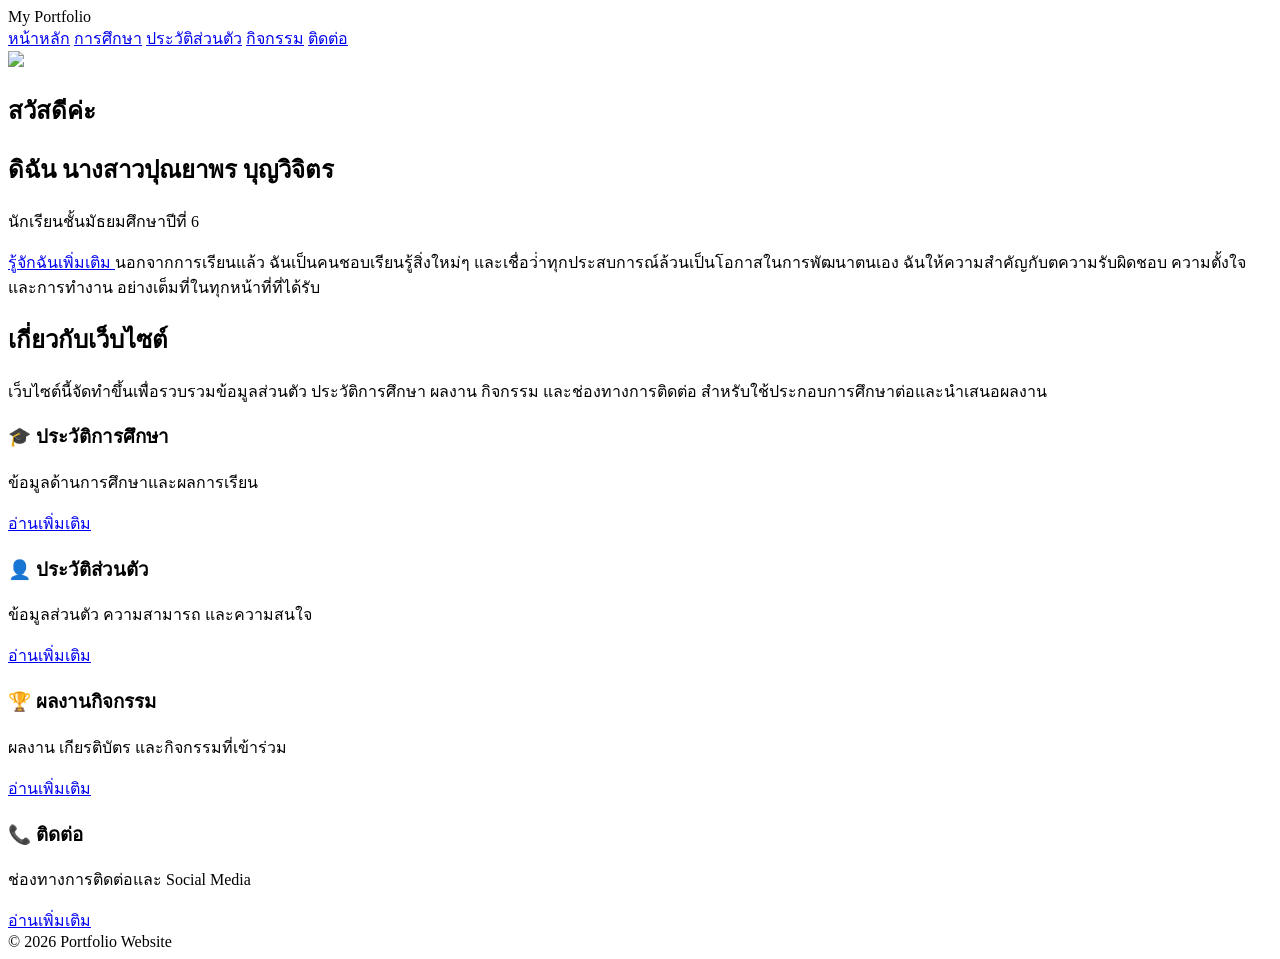
==== about.html @ 82fff61e "Rename personal.html to about.html" ====
<!DOCTYPE html>
<html lang="th">
<head>
    <meta charset="UTF-8">
    <meta name="viewport" content="width=device-width, initial-scale=1.0">
    <title>Portfolio | หน้าหลัก</title>

    <link rel="stylesheet" href="css/style.css">
</head>
<body>

<header>

    <div class="logo">
        My Portfolio
    </div>

    <nav>

        <a href="index.html">หน้าหลัก</a>

        <a href="education.html">การศึกษา</a>

        <a href="personal.html">ประวัติส่วนตัว</a>

        <a href="activities.html">กิจกรรม</a>

        <a href="contact.html">ติดต่อ</a>

    </nav>

</header>

<section class="hero">

    <img src="images/profile.jpg" class="profile">

    <h1>สวัสดีค่ะ</h1>

    <h2>ดิฉัน นางสาวปุณยาพร บุญวิจิตร </h2>

    <p>
        นักเรียนชั้นมัธยมศึกษาปีที่ 6
    </p>

    <a href="personal.html" class="button">
        รู้จักฉันเพิ่มเติม
    </a> นอกจากการเรียนแล้ว ฉันเป็นคนชอบเรียนรู้สิ่งใหม่ๆ และเชื่อว่่าทุกประสบการณ์ล้วนเป็นโอกาสในการพัฒนาตนเอง 
         ฉันให้ความสำคัญกับตความรับผิดชอบ ความตั้งใจ และการทำงาน อย่างเต็มที่ในทุกหน้าที่ที่ได้รับ

</section>

<section class="about">

    <h2>เกี่ยวกับเว็บไซต์</h2>

    <p>

        เว็บไซต์นี้จัดทำขึ้นเพื่อรวบรวมข้อมูลส่วนตัว
        ประวัติการศึกษา ผลงาน กิจกรรม และช่องทางการติดต่อ
        สำหรับใช้ประกอบการศึกษาต่อและนำเสนอผลงาน

    </p>

</section>

<section class="menu">

    <div class="card">

        <h3>🎓 ประวัติการศึกษา</h3>

        <p>ข้อมูลด้านการศึกษาและผลการเรียน</p>

        <a href="education.html">อ่านเพิ่มเติม</a>

    </div>

    <div class="card">

        <h3>👤 ประวัติส่วนตัว</h3>

        <p>ข้อมูลส่วนตัว ความสามารถ และความสนใจ</p>

        <a href="personal.html">อ่านเพิ่มเติม</a>

    </div>

    <div class="card">

        <h3>🏆 ผลงานกิจกรรม</h3>

        <p>ผลงาน เกียรติบัตร และกิจกรรมที่เข้าร่วม</p>

        <a href="activities.html">อ่านเพิ่มเติม</a>

    </div>

    <div class="card">

        <h3>📞 ติดต่อ</h3>

        <p>ช่องทางการติดต่อและ Social Media</p>

        <a href="contact.html">อ่านเพิ่มเติม</a>

    </div>

</section>

<footer>

    © 2026 Portfolio Website

</footer>

</body>
</html>
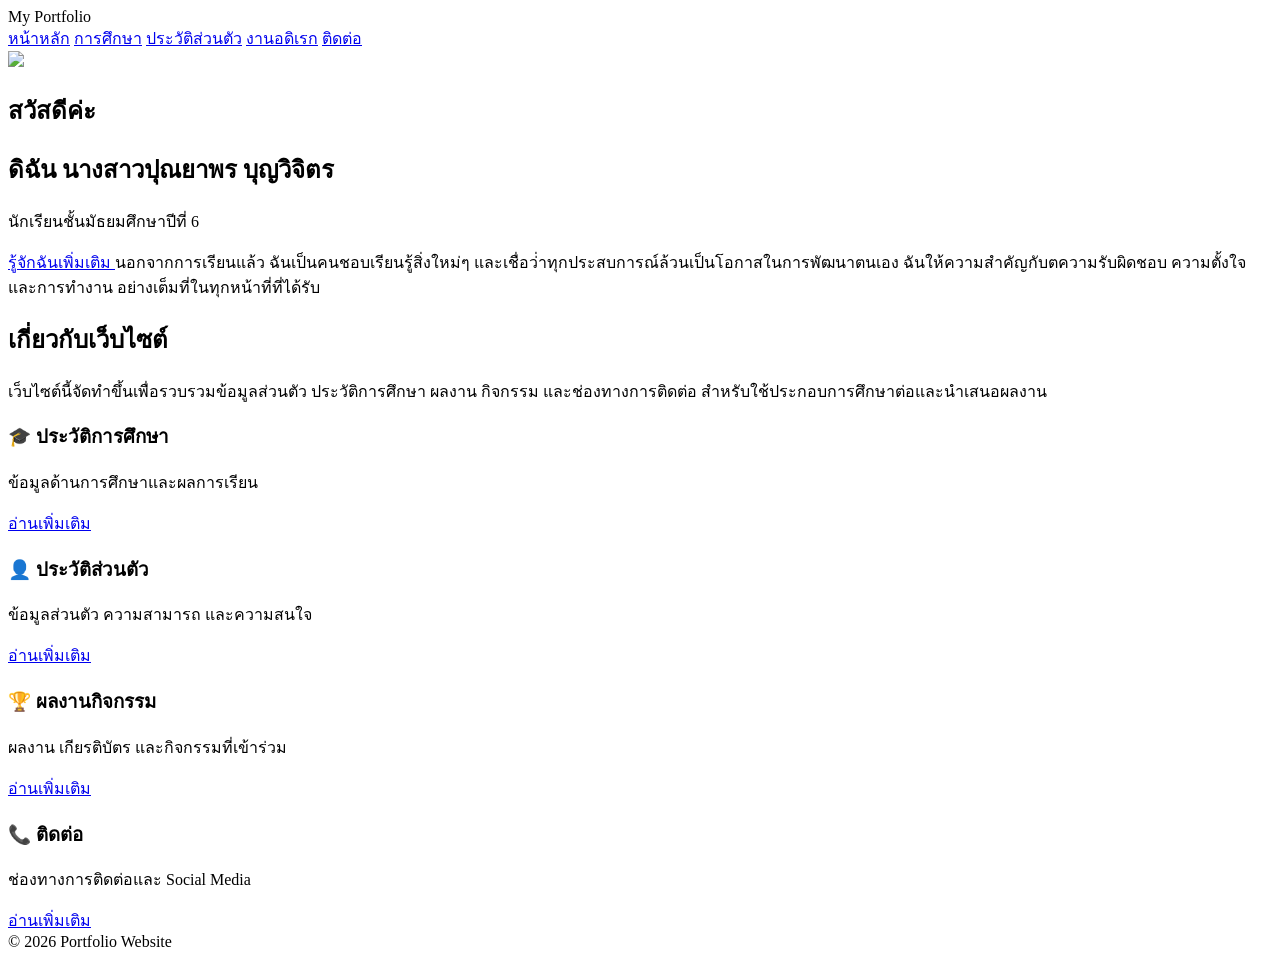
==== commit 023c2540: "Update about.html" ====
--- a/about.html
+++ b/about.html
@@ -21,9 +21,9 @@
 
         <a href="education.html">การศึกษา</a>
 
-        <a href="personal.html">ประวัติส่วนตัว</a>
+        <a href="about.html">ประวัติส่วนตัว</a>
 
-        <a href="activities.html">กิจกรรม</a>
+        <a href="hobby.html">งานอดิเรก</a>
 
         <a href="contact.html">ติดต่อ</a>
 
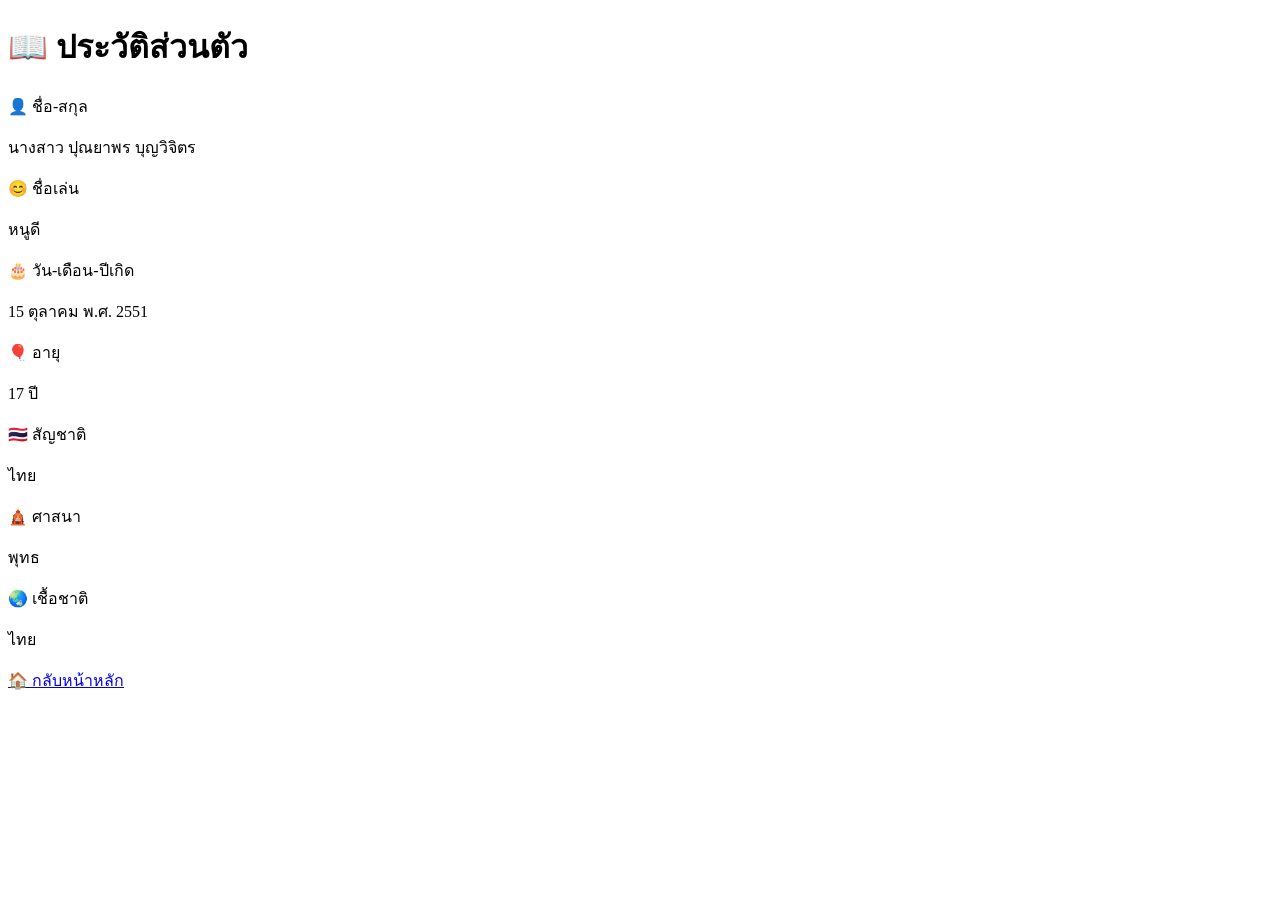
==== commit 6941ef9a: "Update about.html" ====
--- a/about.html
+++ b/about.html
@@ -3,116 +3,60 @@
 <head>
     <meta charset="UTF-8">
     <meta name="viewport" content="width=device-width, initial-scale=1.0">
-    <title>Portfolio | หน้าหลัก</title>
+    <title>ประวัติส่วนตัว</title>
 
-    <link rel="stylesheet" href="css/style.css">
+    <link href="https://fonts.googleapis.com/css2?family=Poppins:wght@300;500;700&display=swap" rel="stylesheet">
+
+    <link rel="stylesheet" href="css/about.css">
 </head>
 <body>
 
-<header>
+<div class="container">
 
-    <div class="logo">
-        My Portfolio
-    </div>
-
-    <nav>
-
-        <a href="index.html">หน้าหลัก</a>
-
-        <a href="education.html">การศึกษา</a>
-
-        <a href="about.html">ประวัติส่วนตัว</a>
-
-        <a href="hobby.html">งานอดิเรก</a>
-
-        <a href="contact.html">ติดต่อ</a>
-
-    </nav>
-
-</header>
-
-<section class="hero">
-
-    <img src="images/profile.jpg" class="profile">
-
-    <h1>สวัสดีค่ะ</h1>
-
-    <h2>ดิฉัน นางสาวปุณยาพร บุญวิจิตร </h2>
-
-    <p>
-        นักเรียนชั้นมัธยมศึกษาปีที่ 6
-    </p>
-
-    <a href="personal.html" class="button">
-        รู้จักฉันเพิ่มเติม
-    </a> นอกจากการเรียนแล้ว ฉันเป็นคนชอบเรียนรู้สิ่งใหม่ๆ และเชื่อว่่าทุกประสบการณ์ล้วนเป็นโอกาสในการพัฒนาตนเอง 
-         ฉันให้ความสำคัญกับตความรับผิดชอบ ความตั้งใจ และการทำงาน อย่างเต็มที่ในทุกหน้าที่ที่ได้รับ
-
-</section>
-
-<section class="about">
-
-    <h2>เกี่ยวกับเว็บไซต์</h2>
-
-    <p>
-
-        เว็บไซต์นี้จัดทำขึ้นเพื่อรวบรวมข้อมูลส่วนตัว
-        ประวัติการศึกษา ผลงาน กิจกรรม และช่องทางการติดต่อ
-        สำหรับใช้ประกอบการศึกษาต่อและนำเสนอผลงาน
-
-    </p>
-
-</section>
-
-<section class="menu">
+    <h1>📖 ประวัติส่วนตัว</h1>
 
     <div class="card">
 
-        <h3>🎓 ประวัติการศึกษา</h3>
+        <div class="info">
+            <span>👤 ชื่อ-สกุล</span>
+            <p>นางสาว ปุณยาพร บุญวิจิตร</p>
+        </div>
 
-        <p>ข้อมูลด้านการศึกษาและผลการเรียน</p>
+        <div class="info">
+            <span>😊 ชื่อเล่น</span>
+            <p>หนูดี</p>
+        </div>
 
-        <a href="education.html">อ่านเพิ่มเติม</a>
+        <div class="info">
+            <span>🎂 วัน-เดือน-ปีเกิด</span>
+            <p>15 ตุลาคม พ.ศ. 2551</p>
+        </div>
+
+        <div class="info">
+            <span>🎈 อายุ</span>
+            <p>17 ปี</p>
+        </div>
+
+        <div class="info">
+            <span>🇹🇭 สัญชาติ</span>
+            <p>ไทย</p>
+        </div>
+
+        <div class="info">
+            <span>🛕 ศาสนา</span>
+            <p>พุทธ</p>
+        </div>
+
+        <div class="info">
+            <span>🌏 เชื้อชาติ</span>
+            <p>ไทย</p>
+        </div>
 
     </div>
 
-    <div class="card">
+    <a href="index.html" class="btn">🏠 กลับหน้าหลัก</a>
 
-        <h3>👤 ประวัติส่วนตัว</h3>
-
-        <p>ข้อมูลส่วนตัว ความสามารถ และความสนใจ</p>
-
-        <a href="personal.html">อ่านเพิ่มเติม</a>
-
-    </div>
-
-    <div class="card">
-
-        <h3>🏆 ผลงานกิจกรรม</h3>
-
-        <p>ผลงาน เกียรติบัตร และกิจกรรมที่เข้าร่วม</p>
-
-        <a href="activities.html">อ่านเพิ่มเติม</a>
-
-    </div>
-
-    <div class="card">
-
-        <h3>📞 ติดต่อ</h3>
-
-        <p>ช่องทางการติดต่อและ Social Media</p>
-
-        <a href="contact.html">อ่านเพิ่มเติม</a>
-
-    </div>
-
-</section>
-
-<footer>
-
-    © 2026 Portfolio Website
-
-</footer>
+</div>
 
 </body>
 </html>
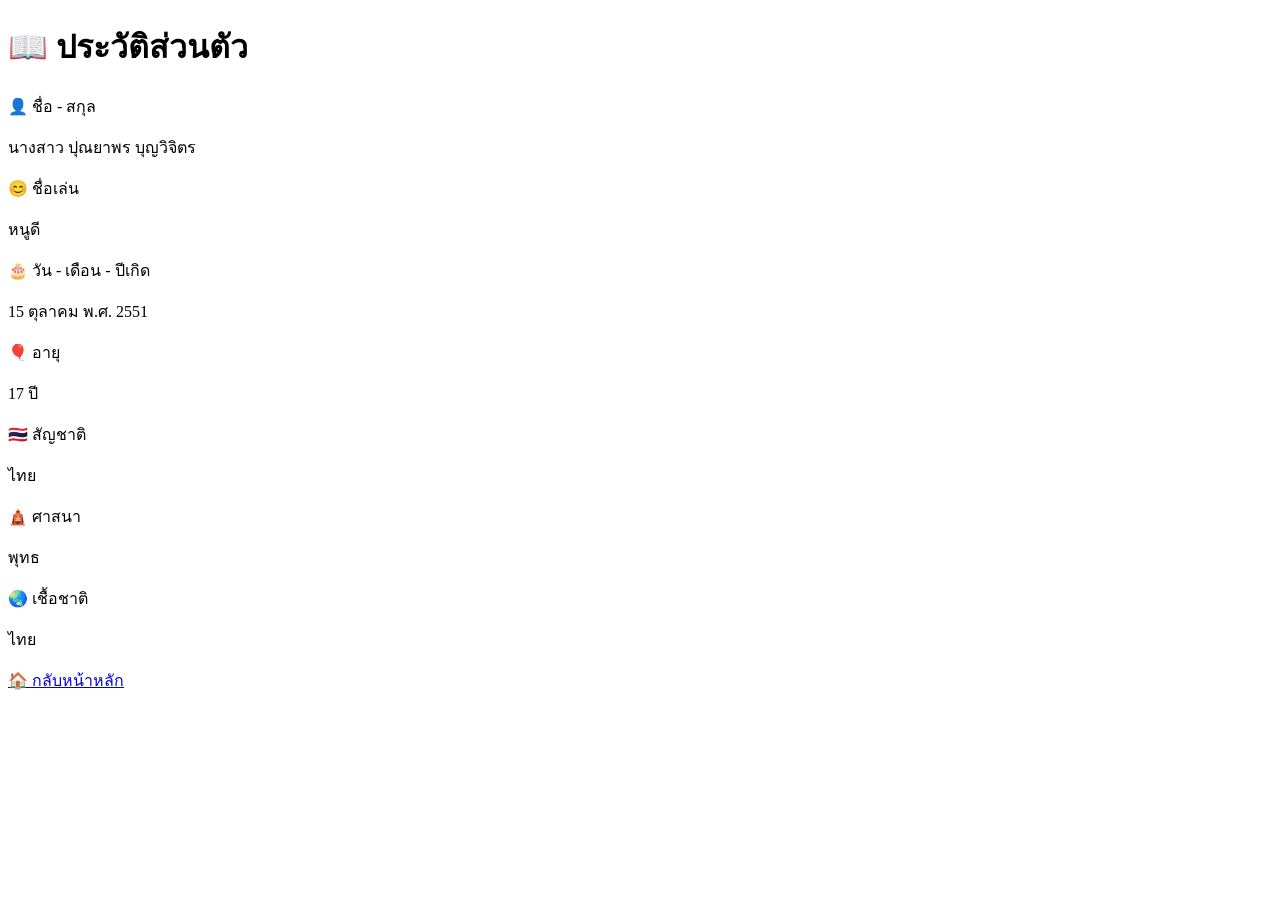
==== commit 2e1cd740: "Update about.html" ====
--- a/about.html
+++ b/about.html
@@ -5,10 +5,9 @@
     <meta name="viewport" content="width=device-width, initial-scale=1.0">
     <title>ประวัติส่วนตัว</title>
 
-    <link href="https://fonts.googleapis.com/css2?family=Poppins:wght@300;500;700&display=swap" rel="stylesheet">
+    <link rel="stylesheet" href="css/style.css">
+</head>
 
-    <link rel="stylesheet" href="css/about.css">
-</head>
 <body>
 
 <div class="container">
@@ -18,7 +17,7 @@
     <div class="card">
 
         <div class="info">
-            <span>👤 ชื่อ-สกุล</span>
+            <span>👤 ชื่อ - สกุล</span>
             <p>นางสาว ปุณยาพร บุญวิจิตร</p>
         </div>
 
@@ -28,7 +27,7 @@
         </div>
 
         <div class="info">
-            <span>🎂 วัน-เดือน-ปีเกิด</span>
+            <span>🎂 วัน - เดือน - ปีเกิด</span>
             <p>15 ตุลาคม พ.ศ. 2551</p>
         </div>
 
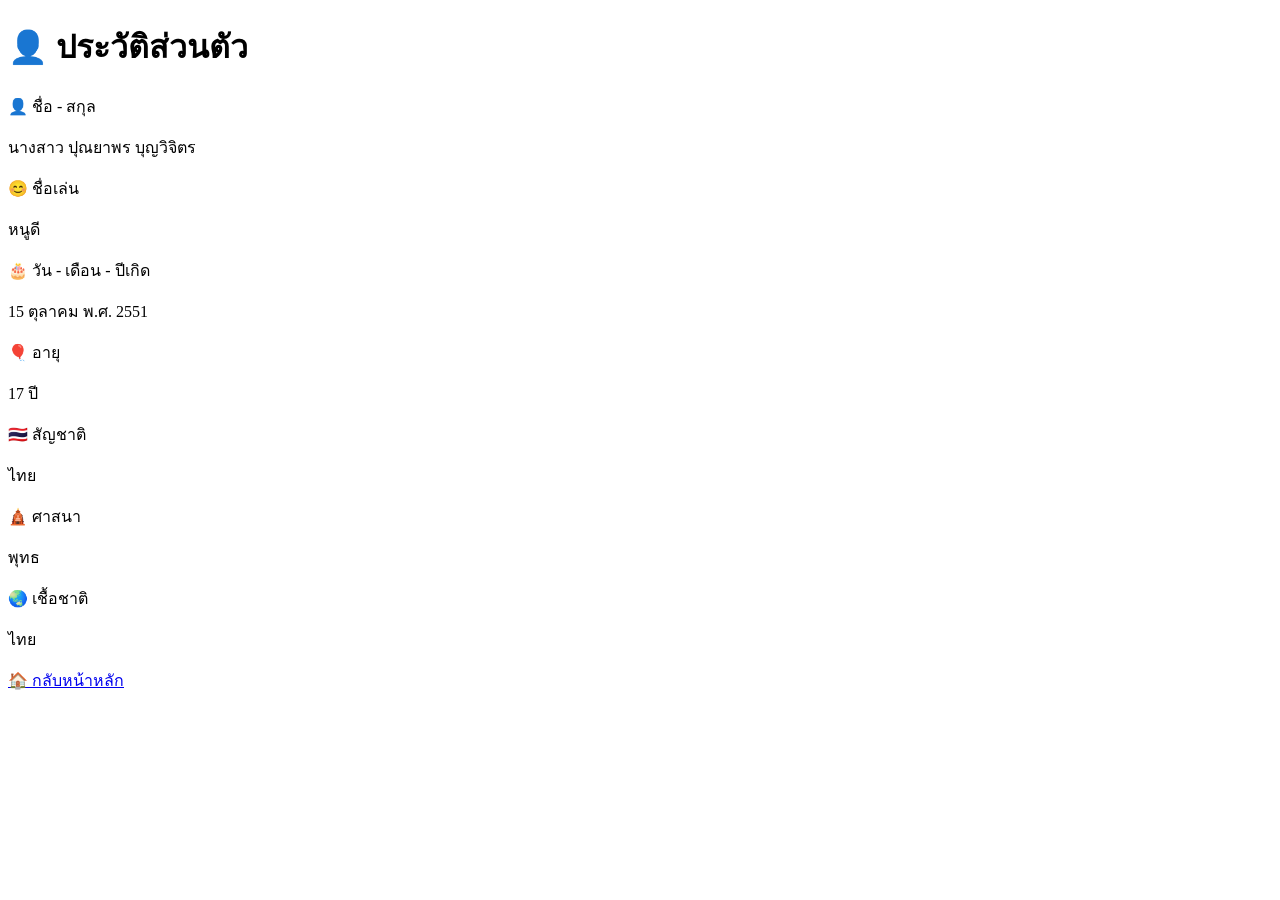
==== commit 623ee109: "Update about.html" ====
--- a/about.html
+++ b/about.html
@@ -3,7 +3,7 @@
 <head>
     <meta charset="UTF-8">
     <meta name="viewport" content="width=device-width, initial-scale=1.0">
-    <title>ประวัติส่วนตัว</title>
+    <title>ประวัติส่วนตัว | Portfolio</title>
 
     <link rel="stylesheet" href="css/style.css">
 </head>
@@ -12,7 +12,7 @@
 
 <div class="container">
 
-    <h1>📖 ประวัติส่วนตัว</h1>
+    <h1>👤 ประวัติส่วนตัว</h1>
 
     <div class="card">
 
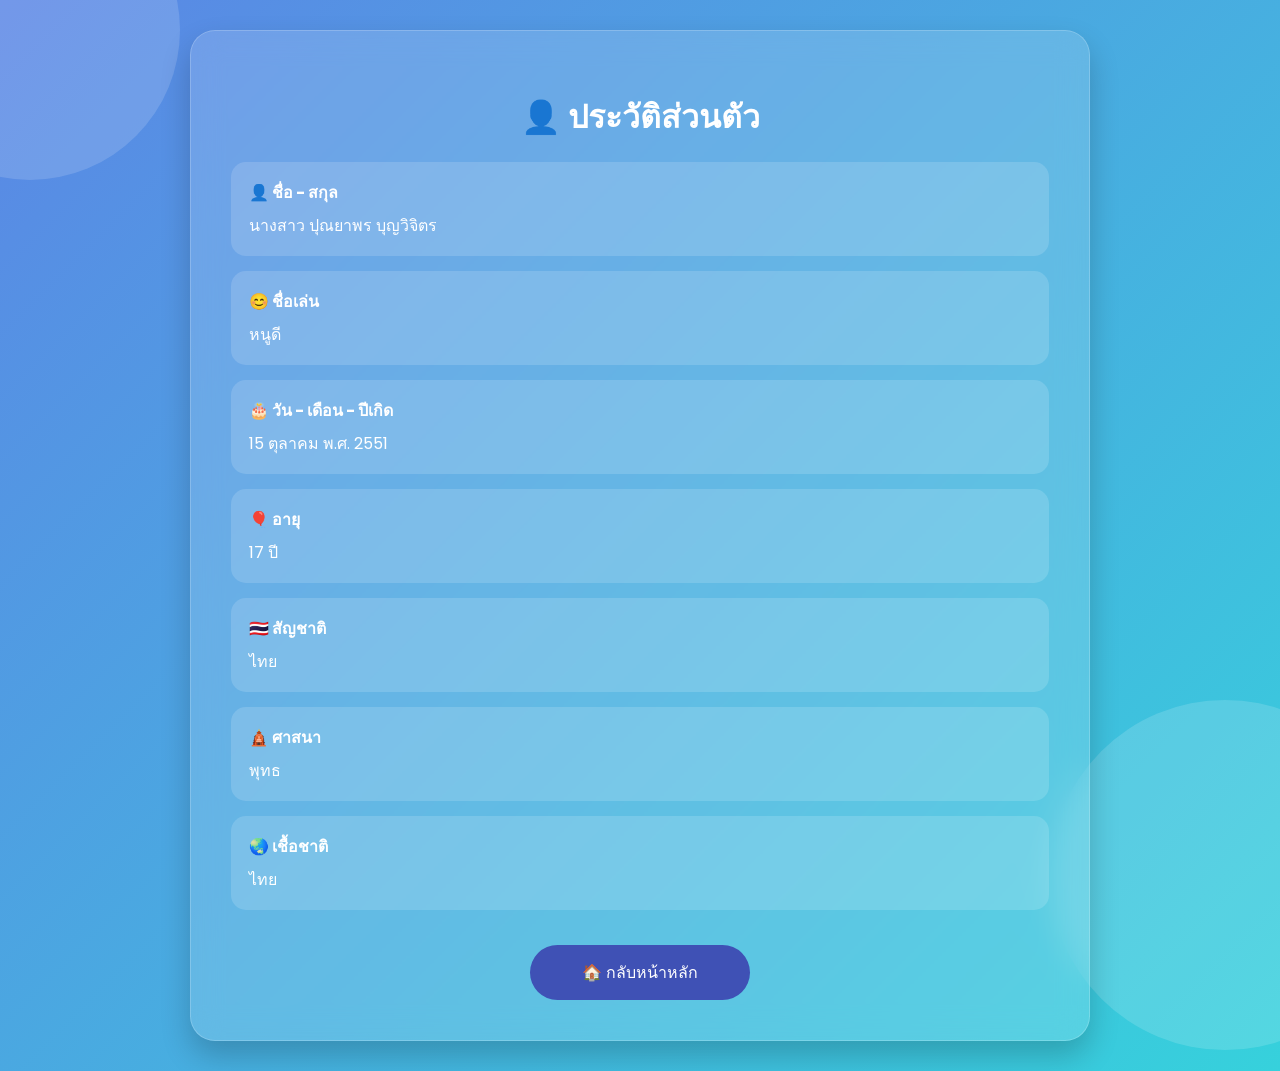
==== commit 71f5c66b: "Update about.html" ====
--- a/about.html
+++ b/about.html
@@ -5,7 +5,7 @@
     <meta name="viewport" content="width=device-width, initial-scale=1.0">
     <title>ประวัติส่วนตัว | Portfolio</title>
 
-    <link rel="stylesheet" href="css/style.css">
+    <link rel="stylesheet" href="style.css">
 </head>
 
 <body>
--- a/style.css
+++ b/style.css
@@ -0,0 +1,323 @@
+@import url('https://fonts.googleapis.com/css2?family=Poppins:wght@300;400;500;600;700&display=swap');
+
+*{
+    margin:0;
+    padding:0;
+    box-sizing:border-box;
+    font-family:'Poppins',sans-serif;
+}
+
+body{
+    background:linear-gradient(135deg,#5B86E5,#36D1DC);
+    min-height:100vh;
+    display:flex;
+    justify-content:center;
+    align-items:center;
+    padding:30px;
+    color:#fff;
+}
+
+body::before{
+    content:'';
+    position:fixed;
+    width:300px;
+    height:300px;
+    background:rgba(255,255,255,.15);
+    border-radius:50%;
+    top:-120px;
+    left:-120px;
+    z-index:-1;
+}
+
+body::after{
+    content:'';
+    position:fixed;
+    width:350px;
+    height:350px;
+    background:rgba(255,255,255,.15);
+    border-radius:50%;
+    bottom:-150px;
+    right:-120px;
+    z-index:-1;
+}
+
+.container{
+    width:100%;
+    max-width:900px;
+    background:rgba(255,255,255,.15);
+    backdrop-filter:blur(15px);
+    border:1px solid rgba(255,255,255,.2);
+    border-radius:25px;
+    padding:40px;
+    box-shadow:0 15px 30px rgba(0,0,0,.2);
+    animation:fade .8s;
+}
+
+/* Home */
+
+.profile{
+    width:170px;
+    height:170px;
+    border-radius:50%;
+    border:5px solid #fff;
+    display:block;
+    margin:auto;
+    object-fit:cover;
+    animation:float 3s infinite;
+}
+
+h1{
+    text-align:center;
+    margin:20px 0;
+}
+
+.subtitle{
+    text-align:center;
+    margin-bottom:30px;
+}
+
+.menu{
+    display:grid;
+    gap:15px;
+}
+
+.menu a{
+    text-decoration:none;
+    color:white;
+    background:rgba(255,255,255,.15);
+    padding:15px;
+    text-align:center;
+    border-radius:15px;
+    transition:.3s;
+    font-weight:bold;
+}
+
+.menu a:hover{
+    background:white;
+    color:#3F51B5;
+    transform:translateY(-5px);
+}
+
+/* About */
+
+.card{
+    display:grid;
+    gap:15px;
+}
+
+.info{
+    background:rgba(255,255,255,.15);
+    padding:18px;
+    border-radius:15px;
+    transition:.3s;
+}
+
+.info:hover{
+    transform:translateX(8px);
+    background:rgba(255,255,255,.25);
+}
+
+.info span{
+    font-weight:bold;
+    display:block;
+    margin-bottom:8px;
+}
+
+/* Hobby */
+
+.hobby-grid{
+    display:grid;
+    grid-template-columns:repeat(auto-fit,minmax(220px,1fr));
+    gap:20px;
+    margin-top:30px;
+}
+
+.hobby-card{
+    background:rgba(255,255,255,.15);
+    border-radius:20px;
+    padding:25px;
+    text-align:center;
+    transition:.3s;
+}
+
+.hobby-card:hover{
+    transform:translateY(-10px);
+    background:rgba(255,255,255,.25);
+}
+
+.icon{
+    font-size:55px;
+    margin-bottom:15px;
+}
+
+/* Contact */
+
+.contact-grid{
+    display:grid;
+    gap:20px;
+    margin-top:30px;
+}
+
+.contact-card{
+    background:rgba(255,255,255,.15);
+    padding:20px;
+    border-radius:15px;
+    text-align:center;
+    transition:.3s;
+}
+
+.contact-card:hover{
+    transform:scale(1.05);
+}
+
+.contact-card a{
+    color:white;
+    text-decoration:none;
+}
+
+/* Button */
+
+.btn{
+    display:block;
+    width:220px;
+    margin:35px auto 0;
+    padding:15px;
+    text-align:center;
+    text-decoration:none;
+    color:white;
+    background:#3F51B5;
+    border-radius:50px;
+    transition:.3s;
+}
+
+.btn:hover{
+    background:white;
+    color:#3F51B5;
+}
+
+/* Animation */
+
+@keyframes fade{
+    from{
+        opacity:0;
+        transform:translateY(30px);
+    }
+    to{
+        opacity:1;
+        transform:translateY(0);
+    }
+}
+
+@keyframes float{
+    0%,100%{
+        transform:translateY(0);
+    }
+    50%{
+        transform:translateY(-10px);
+    }
+}
+
+@media(max-width:768px){
+
+.container{
+    padding:25px;
+}
+
+.profile{
+    width:130px;
+    height:130px;
+}
+
+}
+
+/* ===========================
+   Hobbies
+=========================== */
+
+.hobby-grid{
+    display:grid;
+    grid-template-columns:repeat(auto-fit,minmax(220px,1fr));
+    gap:25px;
+    margin-top:30px;
+}
+
+.hobby-card{
+    background:rgba(255,255,255,.18);
+    border-radius:20px;
+    padding:25px;
+    text-align:center;
+    transition:.4s;
+    border:1px solid rgba(255,255,255,.25);
+}
+
+.hobby-card:hover{
+    transform:translateY(-10px) scale(1.03);
+    background:rgba(255,255,255,.28);
+    box-shadow:0 15px 25px rgba(0,0,0,.2);
+}
+
+.icon{
+    font-size:60px;
+    margin-bottom:15px;
+}
+
+.hobby-card h2{
+    margin-bottom:15px;
+    color:white;
+}
+
+.hobby-card p{
+    color:white;
+    line-height:1.7;
+    text-align:center;
+}
+
+/* ===========================
+   Contact
+=========================== */
+
+.contact-grid{
+    display:grid;
+    grid-template-columns:repeat(auto-fit,minmax(250px,1fr));
+    gap:20px;
+    margin-top:30px;
+}
+
+.contact-card{
+    background:rgba(255,255,255,.18);
+    border-radius:20px;
+    padding:25px;
+    text-align:center;
+    transition:.4s;
+    border:1px solid rgba(255,255,255,.25);
+}
+
+.contact-card:hover{
+    transform:translateY(-10px);
+    background:rgba(255,255,255,.28);
+    box-shadow:0 15px 25px rgba(0,0,0,.2);
+}
+
+.contact-card h2{
+    margin:15px 0;
+    color:white;
+}
+
+.contact-card p{
+    color:white;
+    text-align:center;
+}
+
+.contact-card a{
+    color:white;
+    text-decoration:none;
+    word-break:break-word;
+}
+
+.contact-card a:hover{
+    color:#ffe082;
+}
+
+.icon{
+    font-size:55px;
+}
